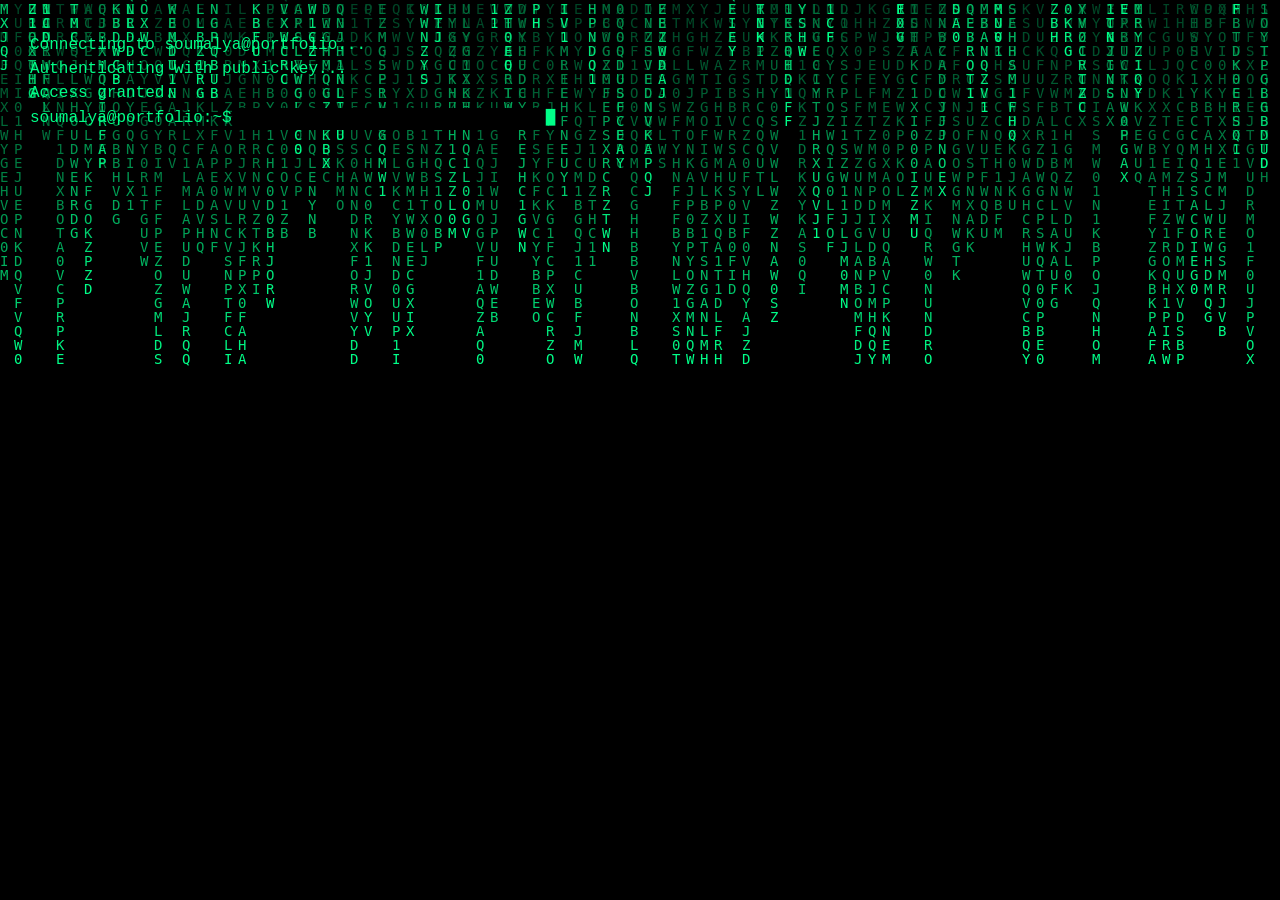
==== index.html @ 90a953b9 "Initial terminal portfolio" ====
<!DOCTYPE html>
<html lang="en">
<head>
  <meta charset="UTF-8" />
  <title>Soumalya | DevOps Terminal</title>
  <link rel="stylesheet" href="style.css" />
</head>
<body>

  <!-- Matrix Background -->
  <canvas id="matrix"></canvas>

  <!-- Typing Sound -->
  <audio id="typeSound" src="typing.mp3"></audio>

  <!-- Terminal -->
  <div class="terminal">
    <div id="output"></div>

    <div class="input-line">
      <span class="prompt">soumalya@portfolio:~$</span>
      <input id="cmd" autofocus />
      <span class="cursor">█</span>
    </div>
  </div>

  <script src="script.js"></script>
</body>
</html>
---- style.css ----
body {
  margin: 0;
  background: black;
  color: #00ff88;
  font-family: "Courier New", monospace;
  overflow: hidden;
}

/* Matrix Canvas */
#matrix {
  position: fixed;
  top: 0;
  left: 0;
  z-index: -1;
}

/* Terminal */
.terminal {
  padding: 30px;
  height: 100vh;
  box-sizing: border-box;
}

.command {
  margin: 6px 0;
  white-space: pre-wrap;
}

/* Input Line */
.input-line {
  display: flex;
  align-items: center;
}

.prompt {
  margin-right: 5px;
}

input {
  background: black;
  border: none;
  color: #00ff88;
  font-family: inherit;
  font-size: 16px;
  outline: none;
  width: 300px;
}

/* Cursor */
.cursor {
  margin-left: 5px;
  animation: blink 1s infinite;
}

@keyframes blink {
  0%, 50%, 100% { opacity: 1; }
  25%, 75% { opacity: 0; }
}
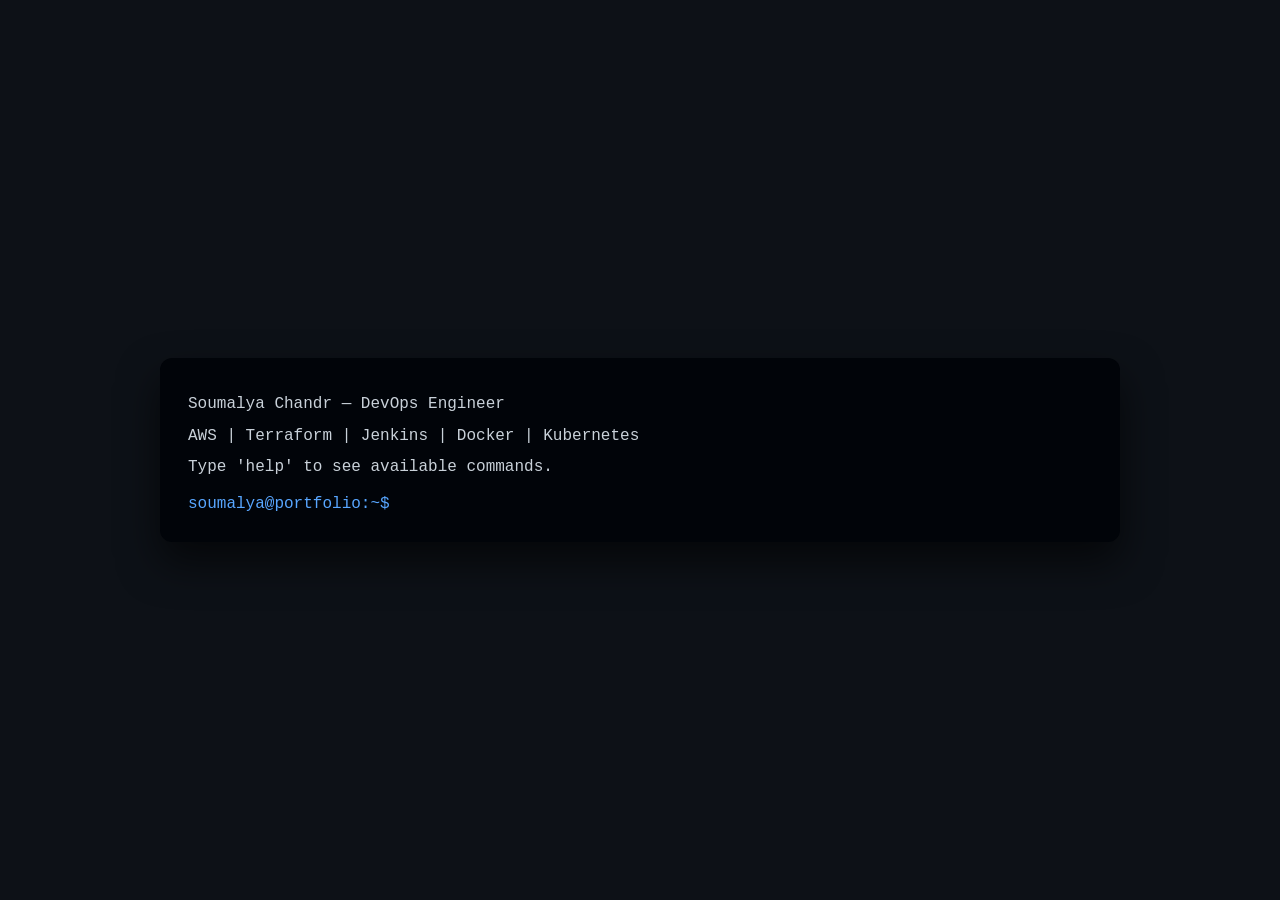
==== commit 1af3e81a: "changes made to make it cleaner" ====
--- a/index.html
+++ b/index.html
@@ -2,27 +2,28 @@
 <html lang="en">
 <head>
   <meta charset="UTF-8" />
-  <title>Soumalya | DevOps Terminal</title>
+  <title>Soumalya Chandr | DevOps Engineer</title>
+
+  <!-- SEO -->
+  <meta name="description" content="DevOps Engineer with 6+ years of experience in AWS, CI/CD, Terraform, and automation." />
+  <meta name="keywords" content="DevOps Engineer, AWS, Terraform, Jenkins, Kubernetes" />
+  <meta name="author" content="Soumalya Chandr" />
+  <meta name="viewport" content="width=device-width, initial-scale=1.0" />
+
   <link rel="stylesheet" href="style.css" />
 </head>
 <body>
 
-  <!-- Matrix Background -->
-  <canvas id="matrix"></canvas>
+  <main class="terminal-wrapper">
+    <section class="terminal">
+      <div id="output"></div>
 
-  <!-- Typing Sound -->
-  <audio id="typeSound" src="typing.mp3"></audio>
-
-  <!-- Terminal -->
-  <div class="terminal">
-    <div id="output"></div>
-
-    <div class="input-line">
-      <span class="prompt">soumalya@portfolio:~$</span>
-      <input id="cmd" autofocus />
-      <span class="cursor">█</span>
-    </div>
-  </div>
+      <div class="input-line">
+        <span class="prompt">soumalya@portfolio:~$</span>
+        <input id="cmd" autofocus />
+      </div>
+    </section>
+  </main>
 
   <script src="script.js"></script>
 </body>
--- a/style.css
+++ b/style.css
@@ -1,58 +1,66 @@
+* {
+  box-sizing: border-box;
+}
+
 body {
   margin: 0;
-  background: black;
-  color: #00ff88;
-  font-family: "Courier New", monospace;
-  overflow: hidden;
+  background: #0d1117;
+  color: #c9d1d9;
+  font-family: Consolas, Monaco, "Courier New", monospace;
+  min-height: 100vh;
+  display: flex;
+  align-items: center;
+  justify-content: center;
 }
 
-/* Matrix Canvas */
-#matrix {
-  position: fixed;
-  top: 0;
-  left: 0;
-  z-index: -1;
+.terminal-wrapper {
+  width: 100%;
+  padding: 24px;
 }
 
-/* Terminal */
 .terminal {
-  padding: 30px;
-  height: 100vh;
-  box-sizing: border-box;
+  max-width: 960px;
+  margin: auto;
+  background: #010409;
+  border-radius: 12px;
+  padding: 28px;
+  box-shadow: 0 20px 40px rgba(0,0,0,0.6);
 }
 
 .command {
   margin: 6px 0;
+  line-height: 1.6;
   white-space: pre-wrap;
 }
 
-/* Input Line */
 .input-line {
   display: flex;
-  align-items: center;
+  margin-top: 14px;
 }
 
 .prompt {
-  margin-right: 5px;
+  color: #58a6ff;
+  margin-right: 8px;
+  white-space: nowrap;
 }
 
 input {
-  background: black;
+  flex: 1;
+  background: transparent;
   border: none;
-  color: #00ff88;
+  color: #c9d1d9;
   font-family: inherit;
-  font-size: 16px;
+  font-size: 15px;
   outline: none;
-  width: 300px;
 }
 
-/* Cursor */
-.cursor {
-  margin-left: 5px;
-  animation: blink 1s infinite;
+pre {
+  color: #58a6ff;
+  margin: 12px 0;
 }
 
-@keyframes blink {
-  0%, 50%, 100% { opacity: 1; }
-  25%, 75% { opacity: 0; }
+@media (max-width: 600px) {
+  .terminal {
+    padding: 18px;
+  }
 }
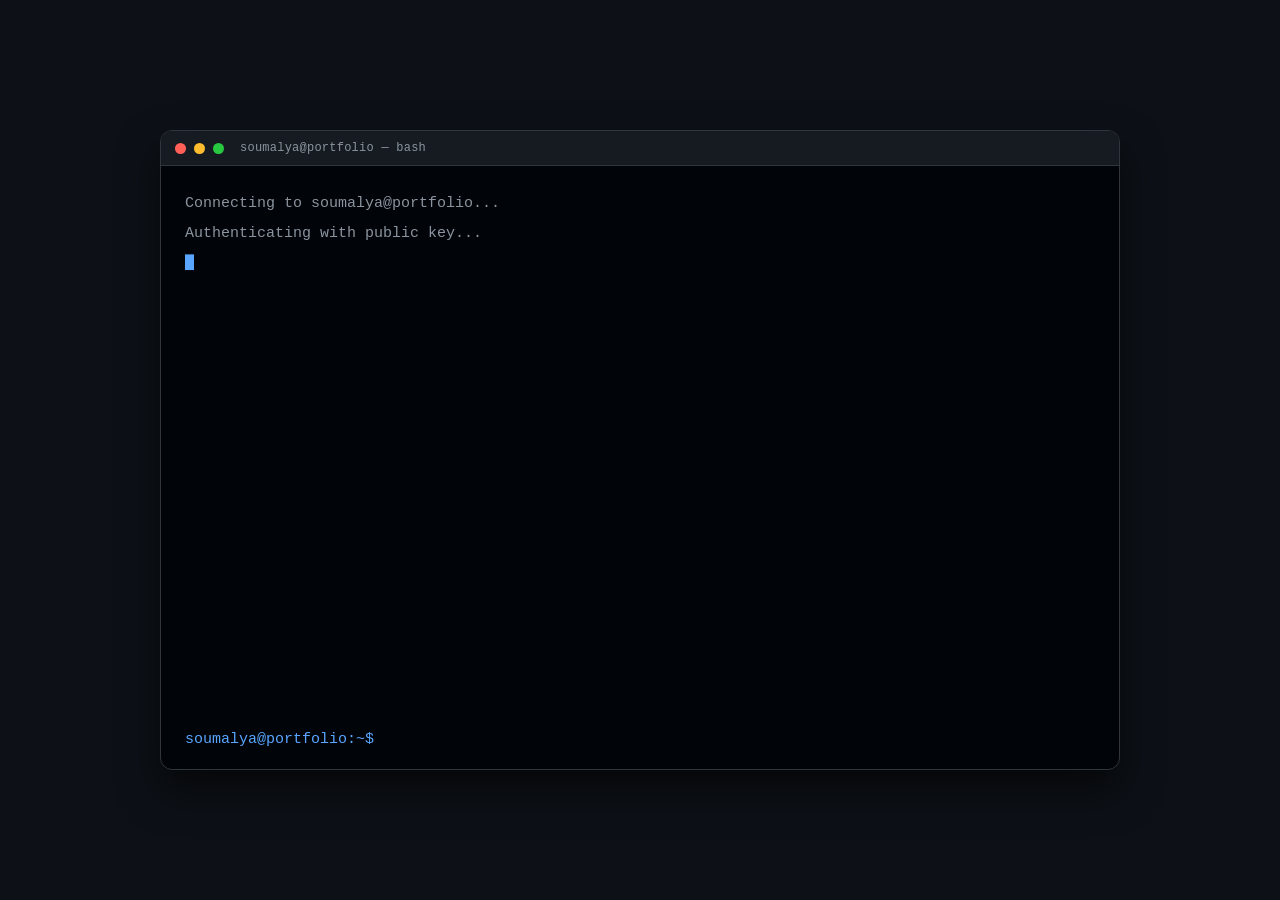
==== commit 22532924: "Fix broken commands, harden GitHub fetch, add terminal UX and no-JS content The portfolio had severa" ====
--- a/index.html
+++ b/index.html
@@ -2,29 +2,96 @@
 <html lang="en">
 <head>
   <meta charset="UTF-8" />
-  <title>Soumalya Chandr | DevOps Engineer</title>
+  <meta name="viewport" content="width=device-width, initial-scale=1.0" />
+  <title>Soumalya Chandra | DevOps Engineer</title>
 
   <!-- SEO -->
-  <meta name="description" content="DevOps Engineer with 6+ years of experience in AWS, CI/CD, Terraform, and automation." />
-  <meta name="keywords" content="DevOps Engineer, AWS, Terraform, Jenkins, Kubernetes" />
-  <meta name="author" content="Soumalya Chandr" />
-  <meta name="viewport" content="width=device-width, initial-scale=1.0" />
+  <meta name="description" content="Soumalya Chandra — DevOps Engineer with 6+ years of experience in AWS, CI/CD, Terraform, Docker, Kubernetes, and infrastructure automation." />
+  <meta name="keywords" content="DevOps Engineer, AWS, Terraform, Jenkins, Kubernetes, Docker, CI/CD, Infrastructure as Code" />
+  <meta name="author" content="Soumalya Chandra" />
+  <link rel="canonical" href="https://cyberheister.github.io/terminal-portfolio/" />
+
+  <!-- Open Graph / Twitter -->
+  <meta property="og:type" content="website" />
+  <meta property="og:title" content="Soumalya Chandra | DevOps Engineer" />
+  <meta property="og:description" content="Interactive terminal portfolio. 6+ years building and operating AWS cloud infrastructure." />
+  <meta property="og:url" content="https://cyberheister.github.io/terminal-portfolio/" />
+  <meta name="twitter:card" content="summary" />
+  <meta name="twitter:title" content="Soumalya Chandra | DevOps Engineer" />
+  <meta name="twitter:description" content="Interactive terminal portfolio. 6+ years building and operating AWS cloud infrastructure." />
+
+  <meta name="theme-color" content="#010409" />
+
+  <!-- Inline favicon: avoids a 404 request without adding a binary asset -->
+  <link rel="icon" href="data:image/svg+xml,<svg xmlns='http://www.w3.org/2000/svg' viewBox='0 0 100 100'><rect width='100' height='100' rx='18' fill='%23010409'/><text x='50' y='70' font-size='56' font-family='monospace' fill='%2358a6ff' text-anchor='middle'>&gt;_</text></svg>" />
 
   <link rel="stylesheet" href="style.css" />
+
+  <!-- Lets CSS style the no-JS fallback without fighting the flex layout. -->
+  <script>document.documentElement.classList.add("js");</script>
 </head>
 <body>
 
   <main class="terminal-wrapper">
-    <section class="terminal">
-      <div id="output"></div>
+    <section class="terminal" aria-label="Interactive terminal portfolio">
 
-      <div class="input-line">
-        <span class="prompt">soumalya@portfolio:~$</span>
-        <input id="cmd" autofocus />
+      <div class="titlebar" aria-hidden="true">
+        <span class="dot dot-red"></span>
+        <span class="dot dot-amber"></span>
+        <span class="dot dot-green"></span>
+        <span class="titlebar-text">soumalya@portfolio — bash</span>
       </div>
+
+      <div id="output" role="log" aria-live="polite" aria-label="Terminal output"></div>
+
+      <noscript>
+        <div class="noscript">
+          <h1>Soumalya Chandra — DevOps Engineer</h1>
+          <p>
+            DevOps Engineer with 6+ years of experience building, automating, and
+            operating AWS cloud infrastructure. Strong focus on CI/CD, Infrastructure
+            as Code, security, and cost optimization.
+          </p>
+          <p>
+            <strong>Skills:</strong> AWS, Terraform, Jenkins, GitHub Actions, Docker,
+            Kubernetes, Python, Bash, Linux.
+          </p>
+          <p>
+            <strong>GitHub:</strong>
+            <a href="https://github.com/CyberHeister">github.com/CyberHeister</a>
+          </p>
+          <p class="noscript-note">
+            This portfolio is an interactive terminal. Enable JavaScript for the full experience.
+          </p>
+        </div>
+      </noscript>
+
+      <form class="input-line" id="cmdform" autocomplete="off">
+        <label class="prompt" for="cmd">
+          <span class="prompt-full">soumalya@portfolio:~$</span>
+          <span class="prompt-short">~$</span>
+        </label>
+        <input
+          id="cmd"
+          name="cmd"
+          type="text"
+          autofocus
+          autocomplete="off"
+          autocorrect="off"
+          autocapitalize="off"
+          spellcheck="false"
+          enterkeyhint="go"
+          aria-label="Terminal command input"
+          aria-describedby="cmd-hint"
+        />
+        <span id="cmd-hint" class="visually-hidden">
+          Type a command such as help, about, skills, projects, or contact, then press Enter.
+        </span>
+      </form>
+
     </section>
   </main>
 
   <script src="script.js"></script>
 </body>
-</html>+</html>
--- a/style.css
+++ b/style.css
@@ -1,13 +1,33 @@
+/* =========================================================
+   Soumalya Chandra — terminal portfolio
+   Palette: GitHub dark (unchanged from original design)
+   ========================================================= */
+
+:root {
+  --bg: #0d1117;
+  --term-bg: #010409;
+  --chrome: #161b22;
+  --border: #30363d;
+  --fg: #c9d1d9;
+  --dim: #8b949e;
+  --accent: #58a6ff;
+  --ok: #3fb950;
+  --err: #f85149;
+  --warn: #d29922;
+}
+
 * {
   box-sizing: border-box;
 }
 
 body {
   margin: 0;
-  background: #0d1117;
-  color: #c9d1d9;
+  background: var(--bg);
+  color: var(--fg);
   font-family: Consolas, Monaco, "Courier New", monospace;
+  font-size: 15px;
   min-height: 100vh;
+  min-height: 100dvh;
   display: flex;
   align-items: center;
   justify-content: center;
@@ -18,13 +38,70 @@
   padding: 24px;
 }
 
+/* Fixed height + internal scroll: keeps the input pinned and stops the
+   whole box from shifting as the boot sequence prints. */
 .terminal {
+  width: 100%;
   max-width: 960px;
+  height: min(78vh, 640px);
   margin: auto;
-  background: #010409;
+  background: var(--term-bg);
+  border: 1px solid var(--border);
   border-radius: 12px;
-  padding: 28px;
-  box-shadow: 0 20px 40px rgba(0,0,0,0.6);
+  box-shadow: 0 20px 40px rgba(0, 0, 0, 0.6);
+  display: flex;
+  flex-direction: column;
+  overflow: hidden;
+}
+
+/* ---------- title bar ---------- */
+
+.titlebar {
+  display: flex;
+  align-items: center;
+  gap: 8px;
+  flex: 0 0 auto;
+  padding: 10px 14px;
+  background: var(--chrome);
+  border-bottom: 1px solid var(--border);
+  user-select: none;
+}
+
+.dot {
+  width: 11px;
+  height: 11px;
+  border-radius: 50%;
+  display: inline-block;
+}
+
+.dot-red { background: #ff5f57; }
+.dot-amber { background: #febc2e; }
+.dot-green { background: #28c840; }
+
+.titlebar-text {
+  margin-left: 8px;
+  color: var(--dim);
+  font-size: 12px;
+  letter-spacing: 0.02em;
+}
+
+/* ---------- output ---------- */
+
+#output {
+  flex: 1 1 auto;
+  min-height: 0; /* required for a flex child to actually scroll */
+  overflow-y: auto;
+  overflow-wrap: break-word;
+  padding: 20px 24px 4px;
+  scrollbar-width: thin;
+  scrollbar-color: var(--border) transparent;
+}
+
+#output::-webkit-scrollbar { width: 10px; }
+#output::-webkit-scrollbar-track { background: transparent; }
+#output::-webkit-scrollbar-thumb {
+  background: var(--border);
+  border-radius: 6px;
 }
 
 .command {
@@ -33,34 +110,189 @@
   white-space: pre-wrap;
 }
 
+/* pre-wrap would preserve source indentation in hand-written markup. */
+.command.links {
+  white-space: normal;
+}
+
+/* output kinds */
+.out-head { color: var(--accent); }
+.out-ok   { color: var(--ok); }
+.out-err  { color: var(--err); }
+.out-warn { color: var(--warn); }
+.out-dim  { color: var(--dim); }
+.out-echo { color: var(--accent); }
+
+.out-echo .cmd-text { color: var(--fg); }
+
+pre.banner {
+  color: var(--accent);
+  margin: 12px 0 18px;
+  line-height: 1.35;
+  font-family: inherit;
+  font-size: 1em;
+  overflow-x: auto;
+}
+
+a {
+  color: var(--accent);
+}
+
+/* Blinking block cursor shown during the boot sequence, before the
+   input is enabled. Once enabled, the native caret takes over. */
+.boot-cursor::after {
+  content: "\2588";
+  color: var(--accent);
+  animation: blink 1s step-end infinite;
+}
+
+@keyframes blink {
+  0%, 100% { opacity: 1; }
+  50% { opacity: 0; }
+}
+
+@media (prefers-reduced-motion: reduce) {
+  .boot-cursor::after { animation: none; }
+}
+
+/* ---------- input ---------- */
+
 .input-line {
   display: flex;
-  margin-top: 14px;
+  align-items: baseline;
+  flex: 0 0 auto;
+  gap: 8px;
+  padding: 10px 24px 20px;
+  margin: 0;
 }
 
 .prompt {
-  color: #58a6ff;
-  margin-right: 8px;
+  color: var(--accent);
   white-space: nowrap;
-}
-
-input {
-  flex: 1;
+  flex: 0 0 auto;
+}
+
+.prompt-short {
+  display: none;
+}
+
+#cmd {
+  flex: 1 1 auto;
+  min-width: 0;
   background: transparent;
   border: none;
-  color: #c9d1d9;
+  color: var(--fg);
   font-family: inherit;
-  font-size: 15px;
+  font-size: inherit;
   outline: none;
-}
-
-pre {
-  color: #58a6ff;
-  margin: 12px 0;
-}
+  caret-color: var(--accent);
+}
+
+#cmd:disabled {
+  color: var(--dim);
+  cursor: default;
+}
+
+#cmd:focus-visible {
+  outline: none;
+}
+
+.terminal:focus-within .prompt {
+  color: var(--accent);
+}
+
+/* ---------- no-JS fallback ----------
+   Without JS the terminal is a static document: stop the empty #output from
+   flex-growing and shoving the fallback text to the bottom, and drop the
+   input line, which would do nothing. */
+
+html:not(.js) #output {
+  flex: 0 0 auto;
+  overflow: visible;
+  padding-bottom: 20px;
+}
+
+/* index.html with JS off: the empty output would just be dead padding
+   above the <noscript> text. 404.html has real content, so it stays. */
+html:not(.js) #output:empty {
+  display: none;
+}
+
+html:not(.js) .input-line {
+  display: none;
+}
+
+html:not(.js) .terminal {
+  height: auto;
+  max-height: 92vh;
+  overflow-y: auto;
+}
+
+.noscript {
+  padding: 4px 24px 24px;
+  line-height: 1.7;
+  max-width: 68ch;
+}
+
+.noscript h1 {
+  color: var(--accent);
+  font-size: 1.15rem;
+  margin: 0 0 12px;
+}
+
+.noscript-note {
+  color: var(--dim);
+}
+
+/* ---------- utilities ---------- */
+
+.visually-hidden {
+  position: absolute;
+  width: 1px;
+  height: 1px;
+  padding: 0;
+  margin: -1px;
+  overflow: hidden;
+  clip: rect(0 0 0 0);
+  white-space: nowrap;
+  border: 0;
+}
+
+/* ---------- responsive ---------- */
 
 @media (max-width: 600px) {
+  body { font-size: 14px; }
+
+  .terminal-wrapper { padding: 12px; }
+
+  .terminal { height: min(86vh, 100dvh - 24px); }
+
+  #output { padding: 14px 16px 4px; }
+
+  .input-line {
+    padding: 8px 16px 14px;
+    gap: 6px;
+  }
+
+  /* Full prompt leaves no room to type at 375px — use a short one. */
+  .prompt-full { display: none; }
+  .prompt-short { display: inline; }
+
+  /* 44-char banner needs to survive a 320px viewport. */
+  pre.banner { font-size: 0.72em; }
+}
+
+/* ---------- print ---------- */
+
+@media print {
+  body { background: #fff; color: #000; display: block; }
   .terminal {
-    padding: 18px;
+    height: auto;
+    box-shadow: none;
+    border: none;
+    background: #fff;
   }
-}+  .titlebar, .input-line { display: none; }
+  #output { overflow: visible; height: auto; }
+  .command, .out-head, .out-dim, .out-ok { color: #000 !important; }
+}
